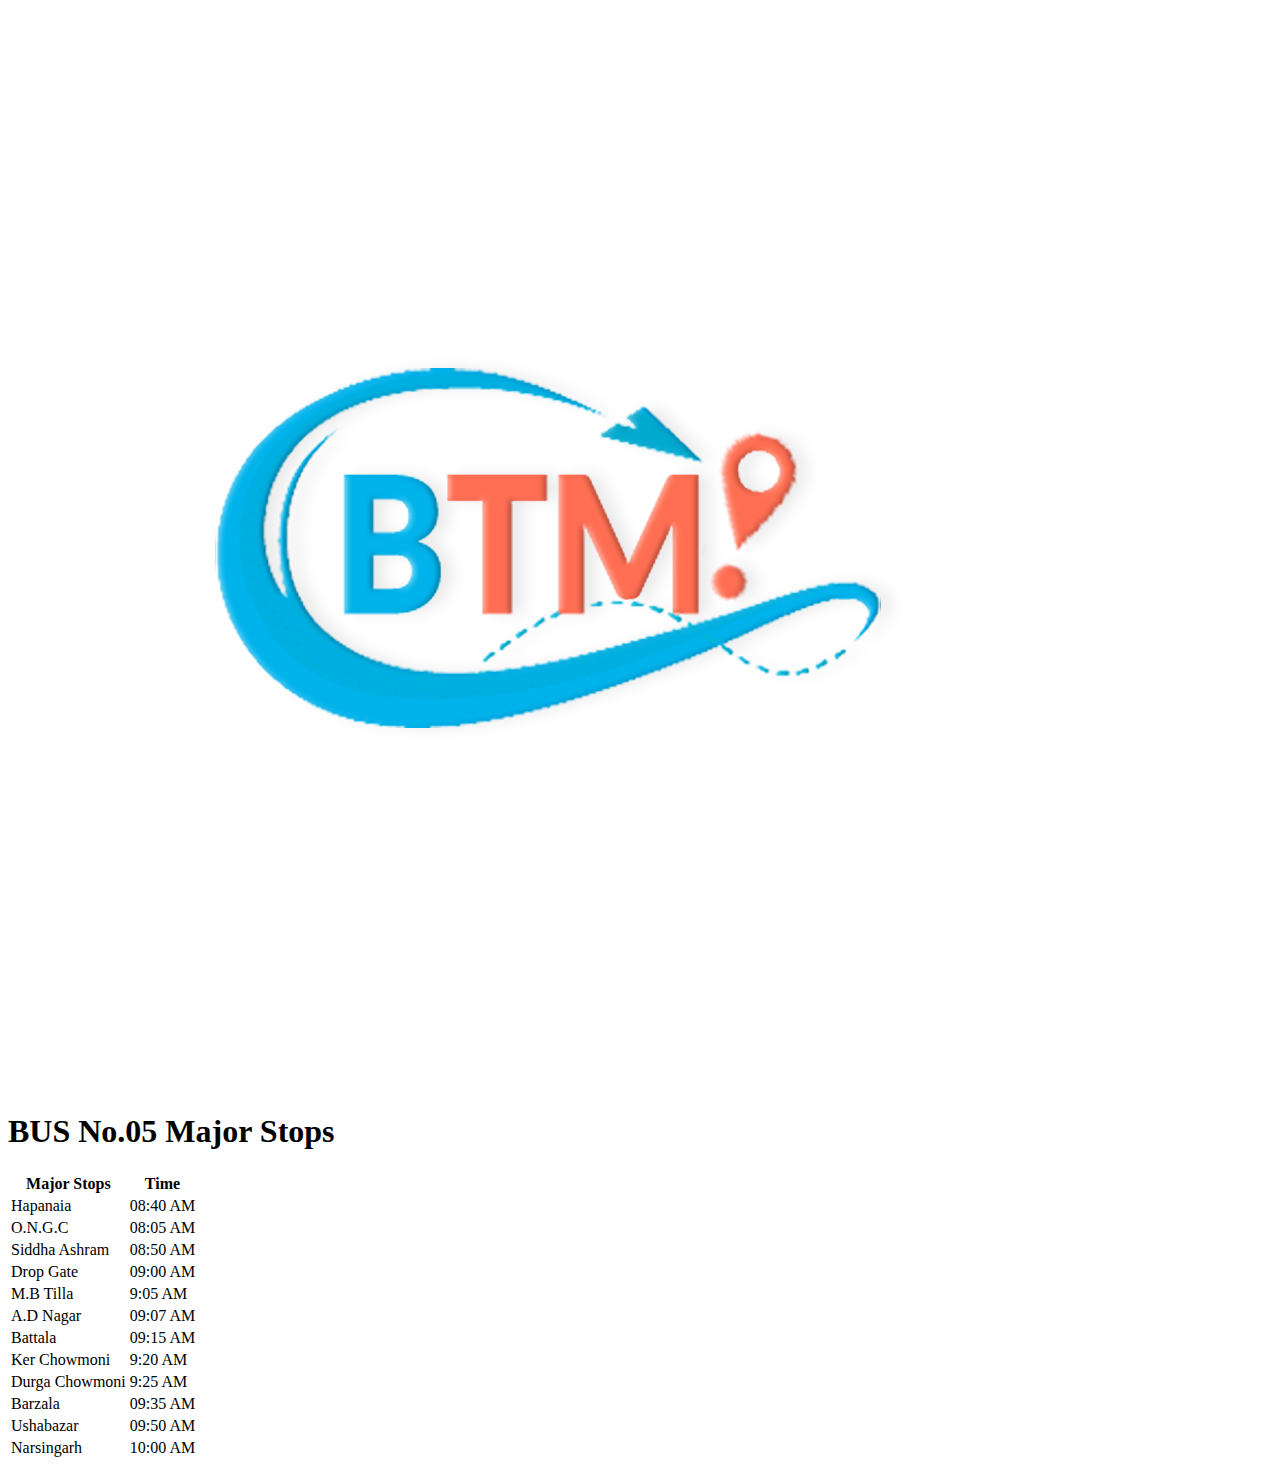
==== bus2.html @ e960b899 "Add files via upload" ====
<!DOCTYPE html>
<html lang="en">
<head>
    <meta charset="UTF-8">
    <meta http-equiv="X-UA-Compatible" content="IE=edge">
    <meta name="viewport" content="width=device-width, initial-scale=1.0">
    <link rel="stylesheet" href="../Website 1/css/bus2.css">
    <title>Bus No.1</title>
</head>
<body>
    <div class="logo">
        <a href="index.html"><img src="./photos/logo2.png"></a>
    </div>
    
    <div class="table-container">
        <h1 class="heading">BUS No.05 Major Stops</h1>
        <table class="table">
            <thead>
                <tr>
                    <th>Major Stops</th>
                    <th>Time</th>
                </tr>
            </thead>
            <tbody>
                <tr>
                    <td data-lable="Major Stops">Hapanaia</td>
                    <td data-lable="Time"><span class="text_open">08:40 AM</span></td>
                </tr>
                <tr>
                    <td data-lable="Major Stops">O.N.G.C</td>
                    <td data-lable="Time"><span class="text_open">08:05 AM</span></td>
                </tr>
                <tr>
                    <td data-lable="Major Stops">Siddha Ashram</td>
                    <td data-lable="Time"><span class="text_open">08:50 AM</span></td>
                </tr>
                <tr>
                    <td data-lable="Major Stops">Drop Gate</td>
                    <td data-lable="Time"><span class="text_open">09:00 AM</span></td>
                </tr>
                <tr>
                    <td data-lable="Major Stops">M.B Tilla</td>
                    <td data-lable="Time"><span class="text_open">9:05 AM</span></td>
                </tr>
                <tr>
                    <td data-lable="Major Stops">A.D Nagar</td>
                    <td data-lable="Time"><span class="text_open">09:07 AM</span></td>
                </tr>
                <tr>
                    <td data-lable="Major Stops">Battala</td>
                    <td data-lable="Time"><span class="text_open">09:15 AM</span></td>
                </tr>
                <tr>
                    <td data-lable="Major Stops">Ker Chowmoni</td>
                    <td data-lable="Time"><span class="text_open">9:20 AM</span></td>
                </tr>
                <tr>
                    <td data-lable="Major Stops">Durga Chowmoni</td>
                    <td data-lable="Time"><span class="text_open">9:25 AM</span></td>
                </tr>
                <tr>
                    <td data-lable="Major Stops">Barzala</td>
                    <td data-lable="Time"><span class="text_open">09:35 AM</span></td>
                </tr>
                <tr>
                    <td data-lable="Major Stops">Ushabazar</td>
                    <td data-lable="Time"><span class="text_open">09:50 AM</span></td>
                </tr>
                <tr>
                    <td data-lable="Major Stops">Narsingarh</td>
                    <td data-lable="Time"><span class="text_open">10:00 AM</span></td>
                </tr>
            </tbody>
        </table>
    </div>
</body>
</html>
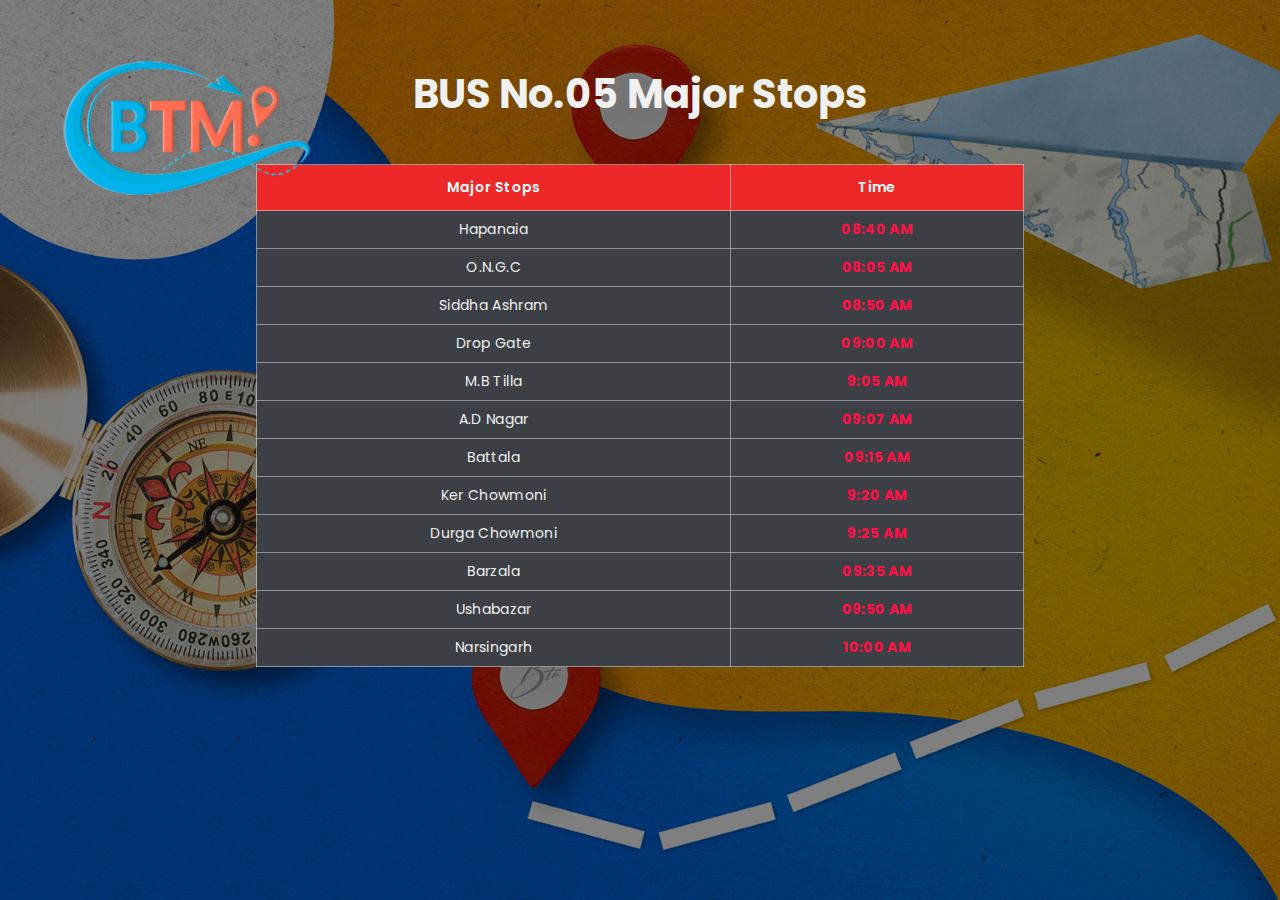
==== commit 5c36c2a7: "Update bus2.html" ====
--- a/bus2.html
+++ b/bus2.html
@@ -4,7 +4,7 @@
     <meta charset="UTF-8">
     <meta http-equiv="X-UA-Compatible" content="IE=edge">
     <meta name="viewport" content="width=device-width, initial-scale=1.0">
-    <link rel="stylesheet" href="../Website 1/css/bus2.css">
+    <link rel="stylesheet" href="css/bus2.css">
     <title>Bus No.1</title>
 </head>
 <body>
@@ -74,4 +74,4 @@
         </table>
     </div>
 </body>
-</html>+</html>
--- a/css/bus2.css
+++ b/css/bus2.css
@@ -0,0 +1,89 @@
+@import url(https://fonts.googleapis.com/css?family=Poppins);
+
+*{
+    margin: 0;
+    padding: 0;
+    box-sizing: border-box;
+    font-family: 'Poppins', sans-serif;
+}
+
+.logo img {
+    position: fixed;
+    top: -8%;
+    left: -1%;
+    width: 400px;
+    height: auto;
+}
+body{
+    background-image:linear-gradient(rgba(0,0,0,0.5),rgba(0,0,0,0.5)), url(../photos/bg-4.jpg);
+    height: 100vh;
+    background-size: cover;
+    background-attachment: fixed;
+    background-repeat: no-repeat;
+}
+
+.table-container{
+    padding: 5% 20%;
+    margin: 0 0;
+}
+
+.heading{
+    font-size: 40px;
+    text-align: center;
+    color: #f1f1f1;
+    margin-bottom: 40px;
+}
+
+.table{
+    width: 100%;
+    border-collapse: collapse;
+}
+
+.table thead{
+    background-color: #ee2828;
+}
+
+.table thead tr th{
+    font-size: 14px;
+    font-weight: 600;
+    letter-spacing: 0.35px;
+    color: #FFFFFF;
+    opacity: 1;
+    padding: 12px;
+    vertical-align: top;
+    border: 1px solid #dee2e685;
+}
+
+.table tbody tr td{
+    font-size: 14px;
+    letter-spacing: 0.35px;
+    font-weight: normal;
+    color: #f1f1f1;
+    background-color: #3c3f44;
+    padding: 8px;
+    text-align: center;
+    border: 1px solid #dee2e685;
+}
+
+.table .text_open{
+    font-size: 14px;
+    font-weight: bold;
+    letter-spacing: 0.35px;
+    color: #FF1046;
+}
+
+.table tbody tr td .btn{
+    width: 130px;
+    text-decoration: none;
+    line-height: 35px;
+    display: inline-block;
+    background-color: #FF1046;
+    font-weight: medium;
+    color: #FFFFFF;
+    text-align: center;
+    vertical-align: middle;
+    user-select: none;
+    border: 1px solid transparent;
+    font-size: 14px;
+    opacity: 1;
+}
